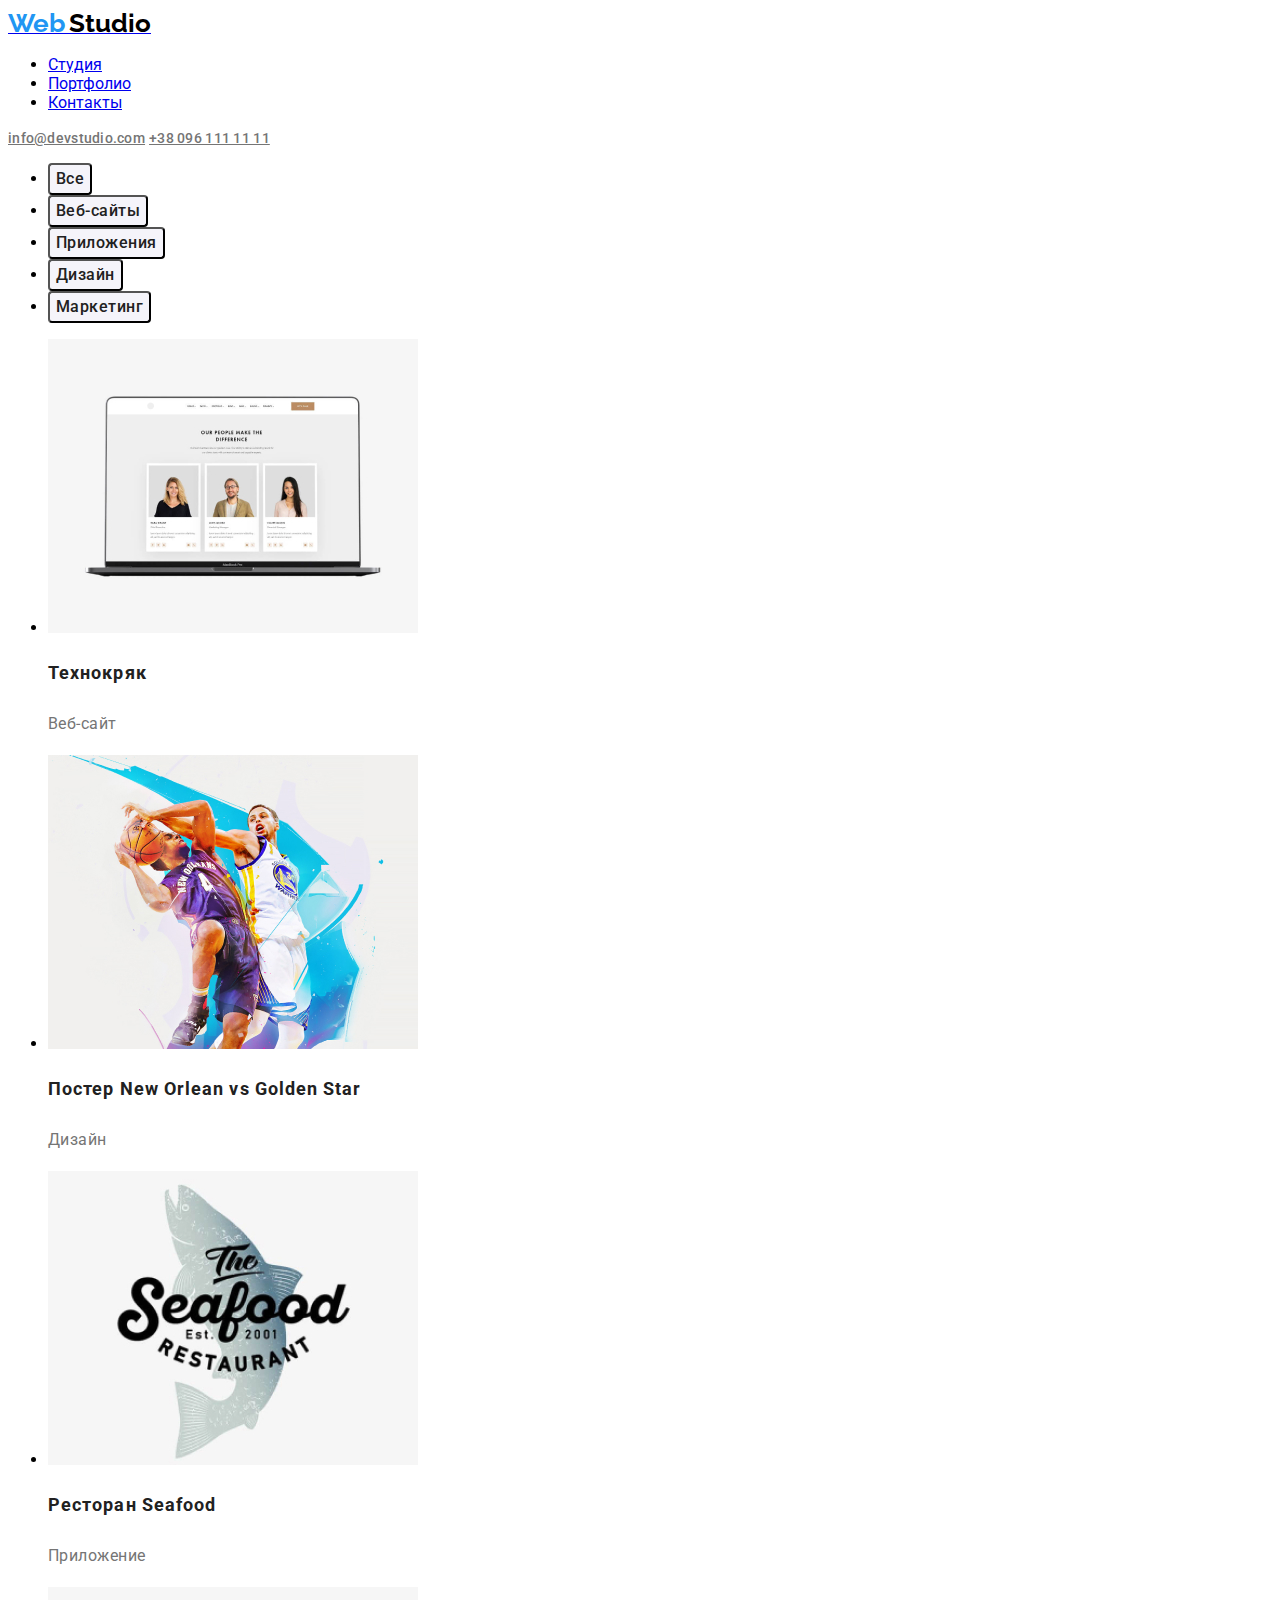
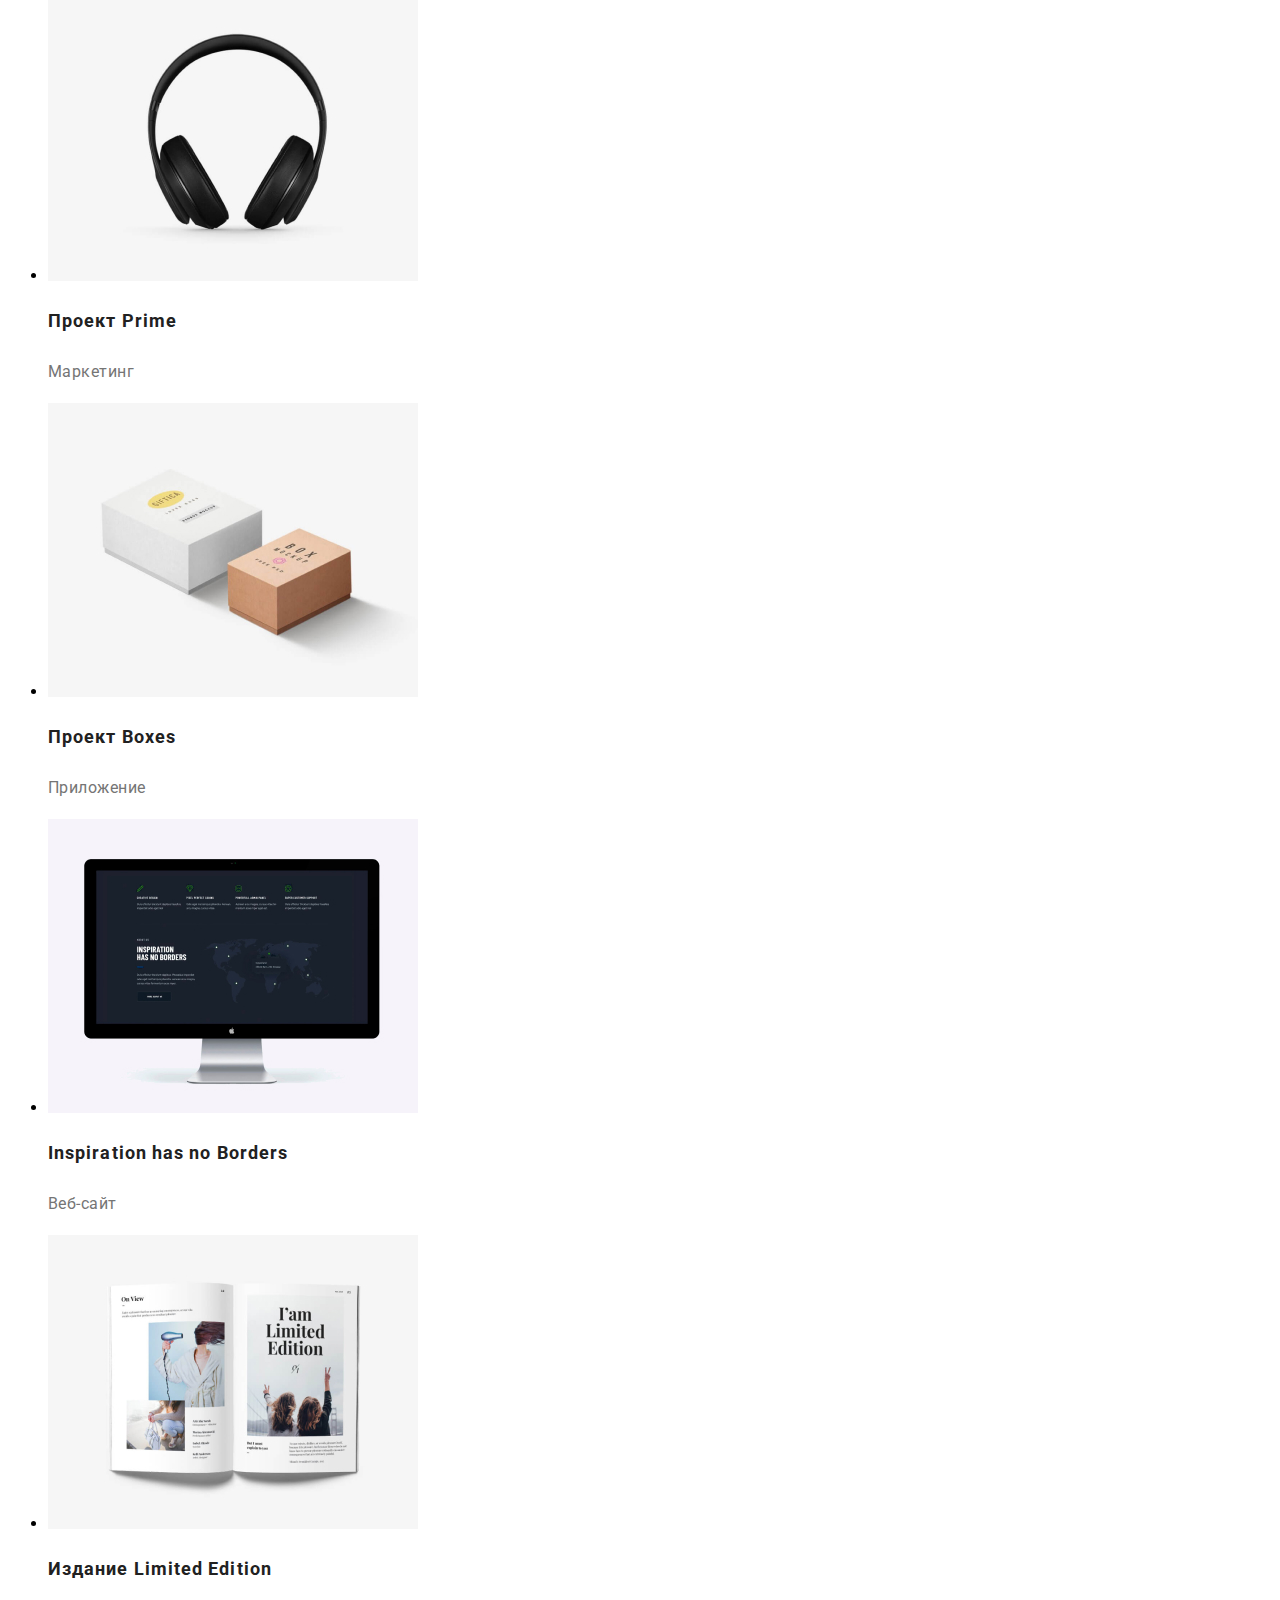
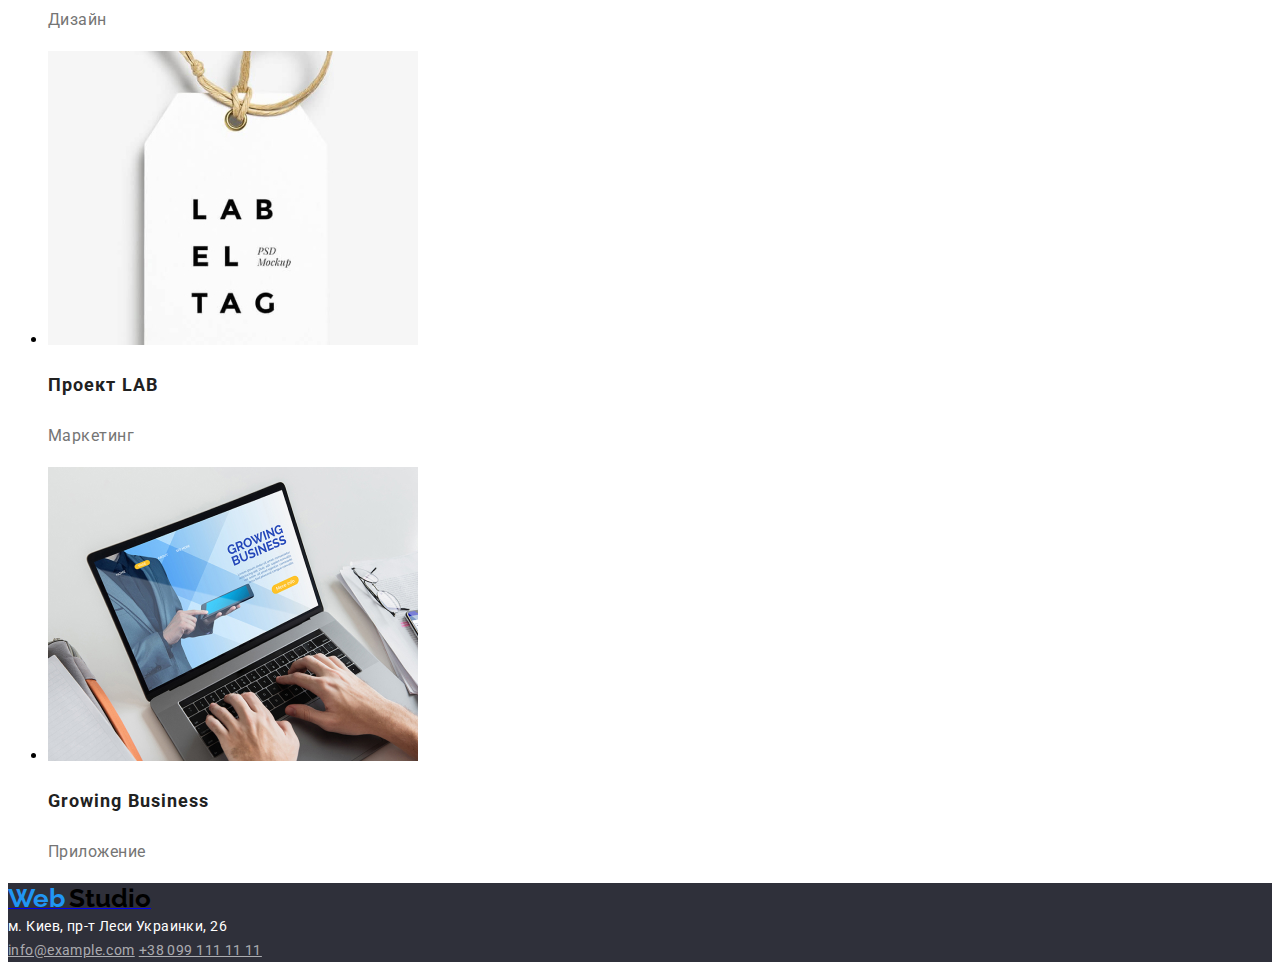
==== portfolio.html @ 2ace3bfc "new update" ====
<!DOCTYPE html>
<html lang="ru">
<head>
    <meta charset="UTF-8">
    <meta http-equiv="X-UA-Compatible" content="IE=edge">
    <meta name="viewport" content="width=device-width, initial-scale=1.0">
    <link rel="preconnect" href="https://fonts.googleapis.com">
    <link rel="preconnect" href="https://fonts.gstatic.com" crossorigin>
    <link href="https://fonts.googleapis.com/css2?family=Raleway:wght@700&display=swap" rel="stylesheet">
    <link rel="preconnect" href="https://fonts.googleapis.com">
    <link rel="preconnect" href="https://fonts.gstatic.com" crossorigin>
    <link href="https://fonts.googleapis.com/css2?family=Roboto:wght@400;500;700;900&display=swap" rel="stylesheet">
    <link rel="stylesheet" href="./styles/styles.css"> 
    <title>Portfolio</title>
</head>
<body>
    <!--Main information -->
    <header>
        <nav>
            <a href="#"><span class="web">Web</span> <span class="studio">Studio</span> </a>
            <ul> 
                <li><a class="link-1" href="#">Студия</a></li>
                <li><a class="link-2" href="./portfolio.html">Портфолио</a></li>
                <li><a class="link-3" href="#">Контакты</a></li>
            </ul>   
        </nav>
            <a class="email" href="mailto:info@devstudio.com">info@devstudio.com</a>
            <a class="tel" href="tel:+380961111111">+38 096 111 11 11</a>
    </header>
            <span class="underline"></span>
    <!-- Buttons -->
    <section>
        <ul>
            <li><button class="button-1" type="button">Все</button></li>
            <li><button class="button-2" type="button">Веб-сайты</button></li>
            <li><button class="button-3" type="button">Приложения</button></li>
            <li><button class="button-4" type="button">Дизайн</button></li>
            <li><button class="button-5" type="button">Маркетинг</button></li>
        </ul>        
    </section>

    <!-- Photos -->
    <section>
        <ul>
          <li class="photo"><img src="./images/phot1.jpg" alt="" width="370" height="294">
          <h3>Технокряк</h3>
          <p>Веб-сайт</p>

        </li>
          <li class="photo"><img src="./images/phot2.jpg" alt="" width="370" height="294">
            <h3>Постер New Orlean vs Golden Star</h3>
            <p>Дизайн</p>
        </li>

          <li class="photo"><img src="./images/phot3.jpg" alt="" width="370" height="294">
            <h3>Ресторан Seafood</h3>
            <p>Приложение</p>
        </li>

          <li class="photo"><img src="./images/phot4.jpg" alt="" width="370" height="294">
            <h3>Проект Prime</h3>
            <p>Маркетинг</p>
        </li>

          <li class="photo"><img src="./images/phot5.jpg" alt="" width="370" height="294">
            <h3>Проект Boxes</h3>
            <p>Приложение</p>
        </li>

          <li class="photo"><img src="./images/phot6.jpg" alt="" width="370" height="294">
            <h3>Inspiration has no Borders</h3>
            <p>Веб-сайт</p>
        </li>

          <li class="photo"><img src="./images/phot7.jpg" alt="" width="370" height="294">
            <h3>Издание Limited Edition</h3>
            <p>Дизайн</p>
        </li>

          <li class="photo"><img src="./images/phot8.jpg" alt="" width="370" height="294">
            <h3>Проект LAB</h3>
            <p>Маркетинг</p>
        </li>

          <li class="photo"><img src="./images/phot9.jpg" alt="" width="370" height="294">
            <h3>Growing Business</h3>
            <p>Приложение</p>
        </li>
      </ul>
    </section>
    
    <!-- Contact information -->
     <footer class="footer">
        <a href="#"><span class="web">Web</span> <span class="studio">Studio</span></a>
        <address class="adres">м. Киев, пр-т Леси Украинки, 26</address>
        <a class="footer-email" href="mailto:info@example.com">info@example.com</a>
        <a class="footer-tel" href="tel:+380991111111">+38 099 111 11 11</a>
    </footer>
</body>
</html>
---- styles/styles.css ----
body{
    font-family:  'Roboto', sans-serif;
}

.web{
    color: #2196F3;
    font-family: 'Raleway';
    font-weight: 700;
    font-size: 26px;
    line-height: 31px;
}

.studio{
    color: black;
    font-family: 'Raleway';
    font-weight: 700;
    font-size: 26px;
    line-height: 31px;
}

.lihk-1, .lihk-2, .lihk-3{
    font-family: 'Roboto';
    font-style: normal;
    font-weight: 500;
    font-size: 14px;
    line-height: 16px;
    letter-spacing: 0.02em;
    color: #212121;
}

.link-1:hover{
    color: #2196F3;
}

.link-2:hover{
    color: #2196F3;
}

.link-3:hover{
    color: #2196F3;
}

.email, .tel{
    font-family: 'Roboto';
    font-style: normal;
    font-weight: 500;
    font-size: 14px;
    line-height: 16px;
    letter-spacing: 0.02em;
    color: #757575;
}

.button-1, .button-2, .button-3, .button-4, .button-5{
    background: #F5F4FA;
    border-radius: 4px;
    font-family: 'Roboto';
    font-style: normal;
    font-weight: 500;
    font-size: 16px;
    line-height: 26px;
    text-align: center;
    letter-spacing: 0.03em;
    color: #212121;
} 

.button-1:hover, .button-1:focus{
    background: #2196F3;
    box-shadow: 0px 3px 1px rgba(0, 0, 0, 0.1), 0px 1px 2px rgba(0, 0, 0, 0.08), 0px 2px 2px rgba(0, 0, 0, 0.12);
    border-radius: 4px;

    font-family: 'Roboto';
    font-style: normal;
    font-weight: 500;
    font-size: 16px;
    line-height: 26px;
    text-align: center;
    letter-spacing: 0.03em;
    color: #FFFFFF;

    cursor: pointer;
} 

.button-2:hover, .button-2:focus{
    background: #2196F3;
    box-shadow: 0px 3px 1px rgba(0, 0, 0, 0.1), 0px 1px 2px rgba(0, 0, 0, 0.08), 0px 2px 2px rgba(0, 0, 0, 0.12);
    border-radius: 4px;

    font-family: 'Roboto';
    font-style: normal;
    font-weight: 500;
    font-size: 16px;
    line-height: 26px;
    text-align: center;
    letter-spacing: 0.03em;
    color: #FFFFFF;

    cursor: pointer;
}

.button-3:hover, .button-3:focus{
    background: #2196F3;
    box-shadow: 0px 3px 1px rgba(0, 0, 0, 0.1), 0px 1px 2px rgba(0, 0, 0, 0.08), 0px 2px 2px rgba(0, 0, 0, 0.12);
    border-radius: 4px;

    font-family: 'Roboto';
    font-style: normal;
    font-weight: 500;
    font-size: 16px;
    line-height: 26px;
    text-align: center;
    letter-spacing: 0.03em;
    color: #FFFFFF;

    cursor: pointer;
}

.button-4:hover, .button-4:focus{
    background: #2196F3;
    box-shadow: 0px 3px 1px rgba(0, 0, 0, 0.1), 0px 1px 2px rgba(0, 0, 0, 0.08), 0px 2px 2px rgba(0, 0, 0, 0.12);
    border-radius: 4px;

    font-family: 'Roboto';
    font-style: normal;
    font-weight: 500;
    font-size: 16px;
    line-height: 26px;
    text-align: center;
    letter-spacing: 0.03em;
    color: #FFFFFF;

    cursor: pointer;
}

.button-5:hover, .button-5:focus{
    background: #2196F3;
    box-shadow: 0px 3px 1px rgba(0, 0, 0, 0.1), 0px 1px 2px rgba(0, 0, 0, 0.08), 0px 2px 2px rgba(0, 0, 0, 0.12);
    border-radius: 4px;

    font-family: 'Roboto';
    font-style: normal;
    font-weight: 500;
    font-size: 16px;
    line-height: 26px;
    text-align: center;
    letter-spacing: 0.03em;
    color: #FFFFFF;

    cursor: pointer;
}

/* Photo discription */

h3{
    font-family: 'Roboto';
    font-style: normal;
    font-weight: 700;
    font-size: 18px;
    line-height: 36px;  
    letter-spacing: 0.06em;
    color: #212121;
}

p{
    font-family: 'Roboto';
    font-style: normal;
    font-weight: 400;
    font-size: 16px;
    line-height: 30px;
    letter-spacing: 0.03em;
    color: #757575;
}

/* Footer */
.footer{
    background: #2F303A;

}

.adres{
    font-family: 'Roboto';
    font-style: normal;
    font-weight: 400;
    font-size: 14px;
    line-height: 24px;
    letter-spacing: 0.03em;
    color: #FFFFFF;
}

.footer-email, .footer-tel{
    font-family: 'Roboto';
    font-style: normal;
    font-weight: 400;
    font-size: 14px;
    line-height: 24px;
    letter-spacing: 0.03em;
    color: rgba(255, 255, 255, 0.6);
   
}

.footer-tel{
    font-family: 'Roboto';
    font-style: normal;
    font-weight: 400;
    font-size: 14px;
    line-height: 24px;
    letter-spacing: 0.03em;
    color: rgba(255, 255, 255, 0.6);
    

}

/* .adres, .footer-cont-email, .footer-cont-tel{
    position: absolute;
    width: 231px;
    height: 21px;
    left: 215px;
} */
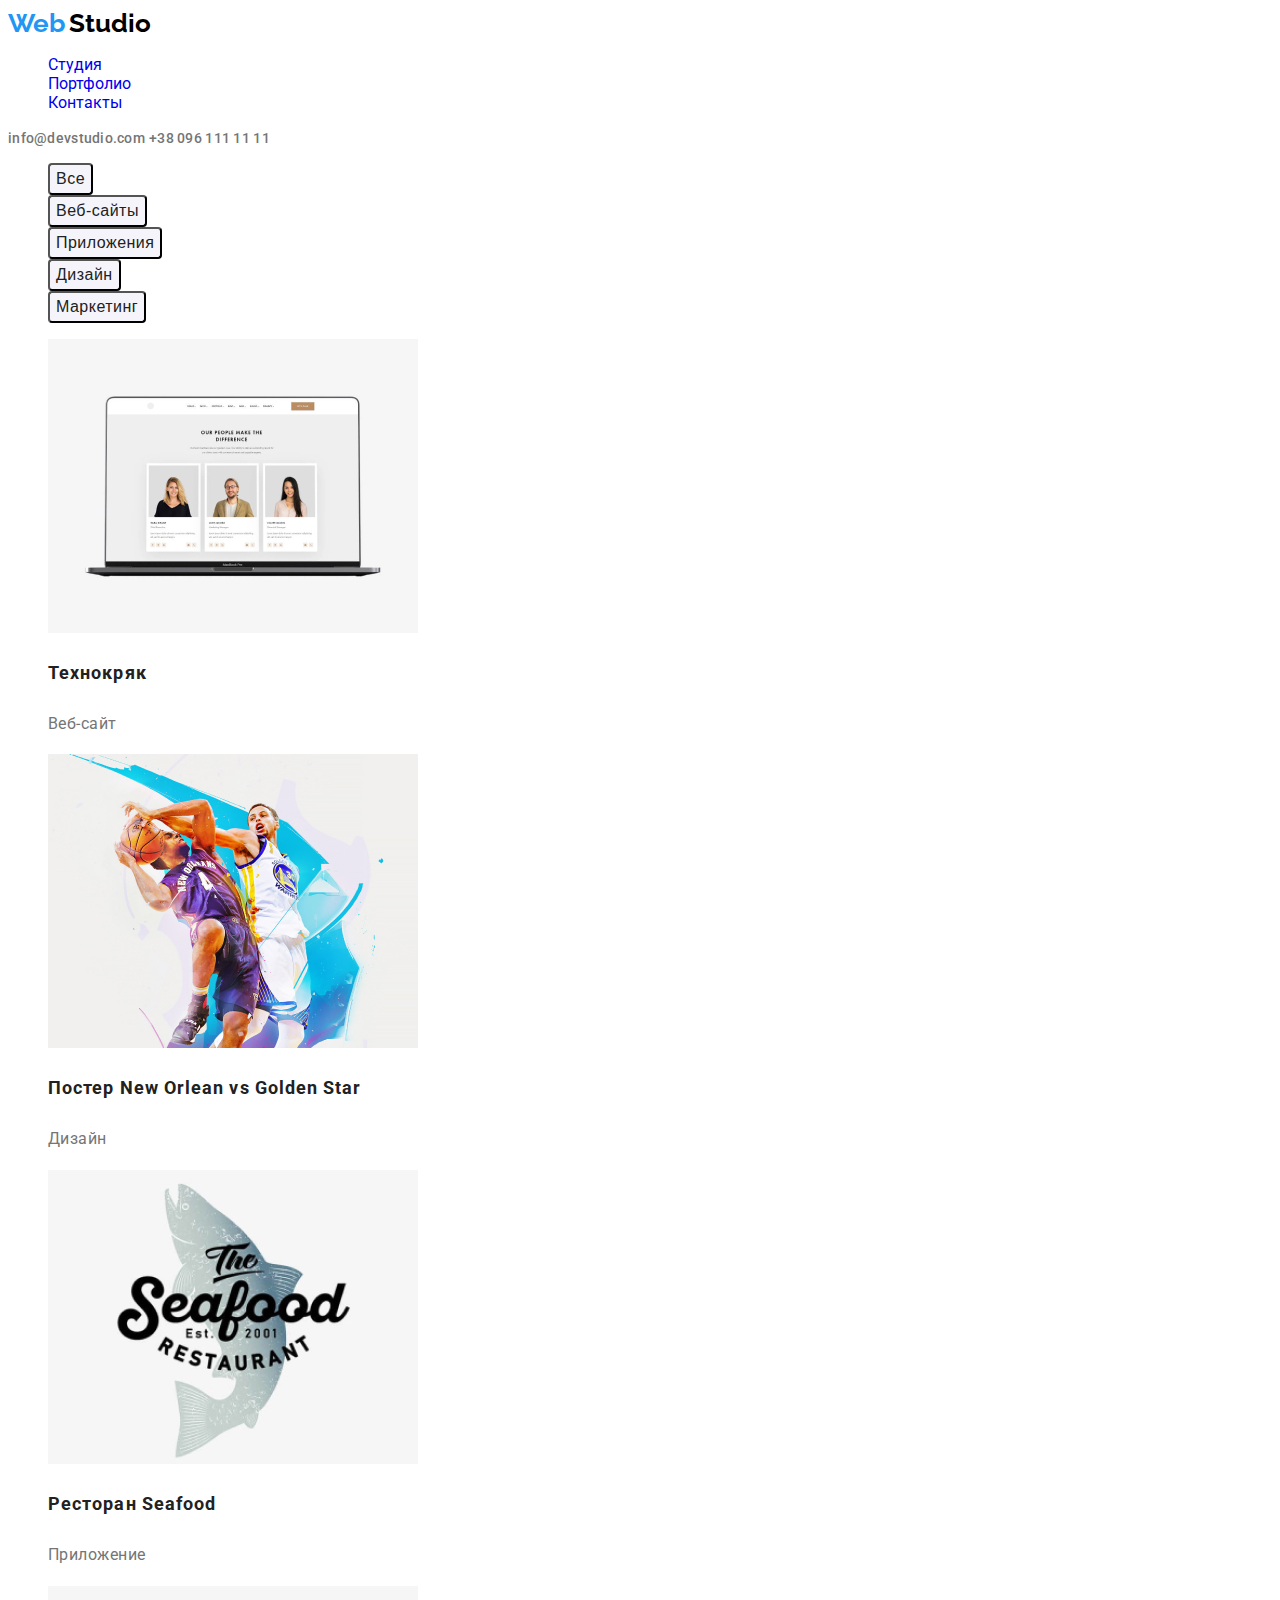
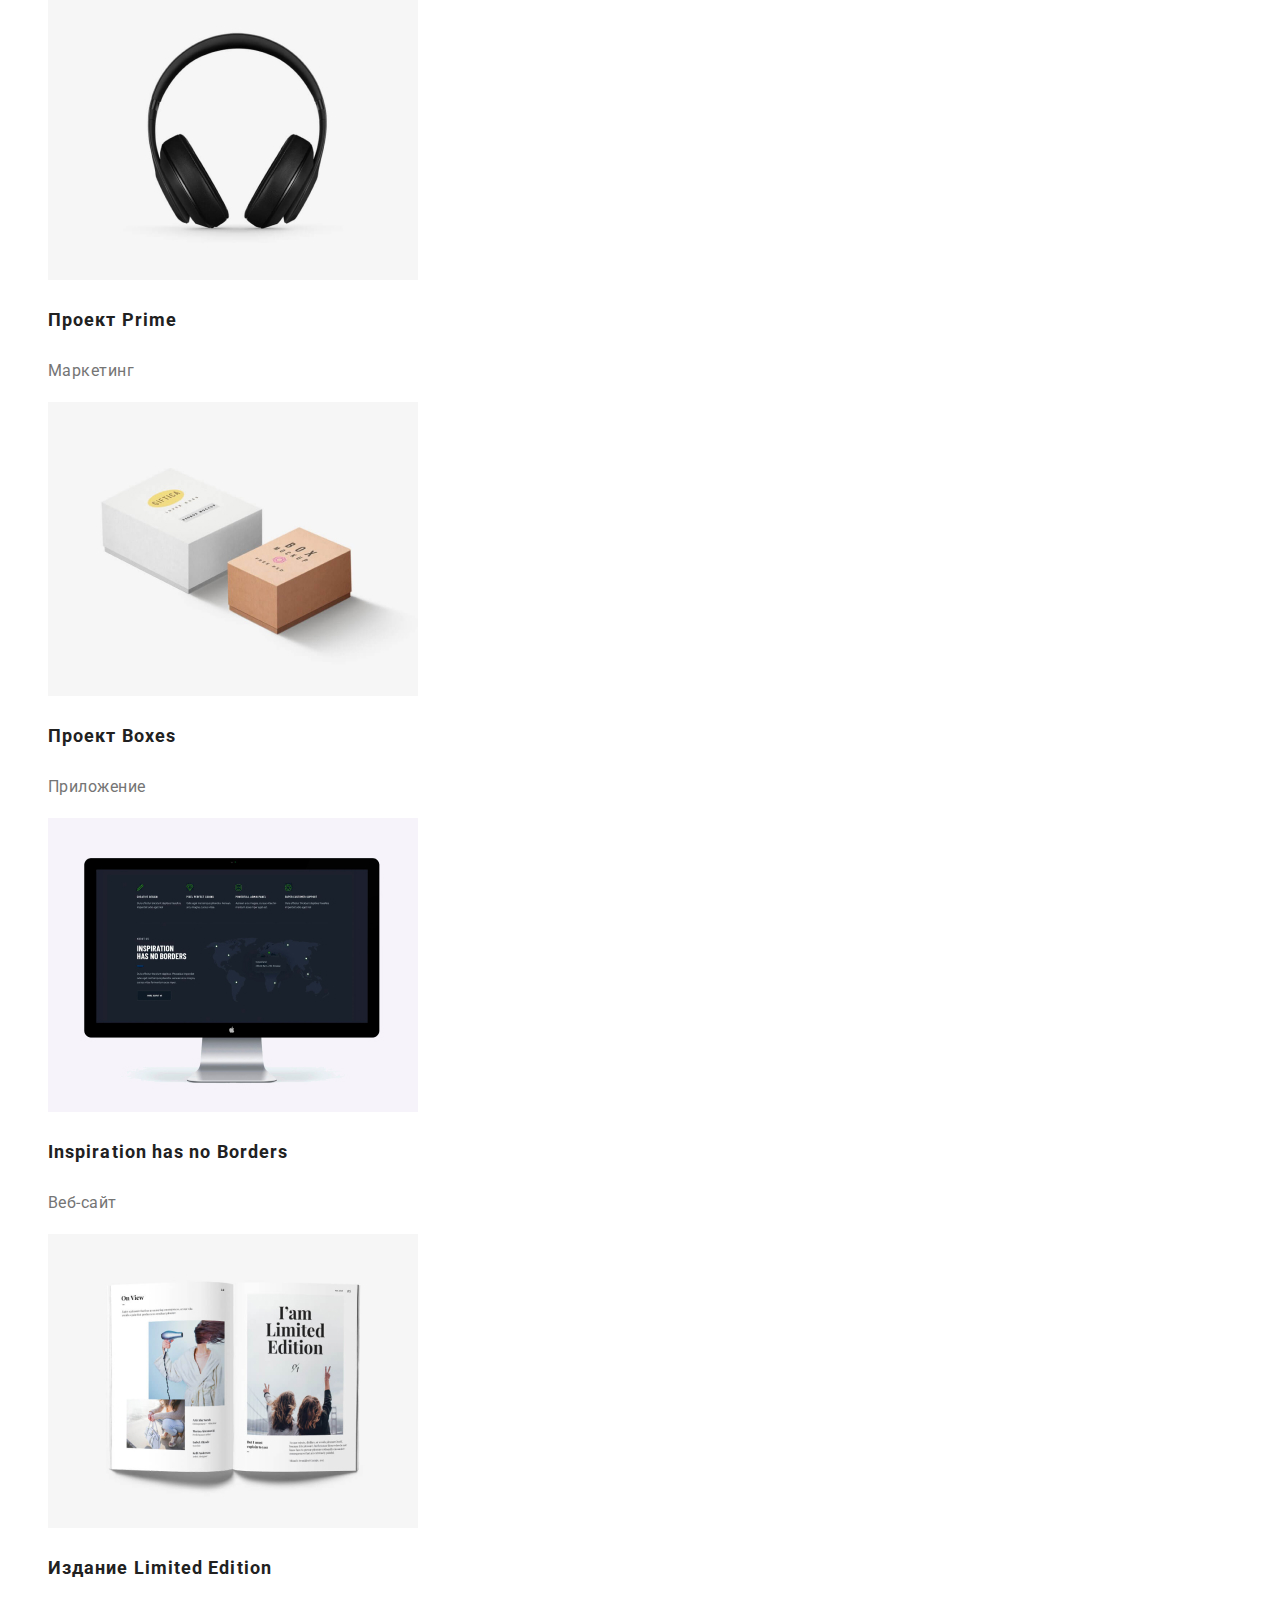
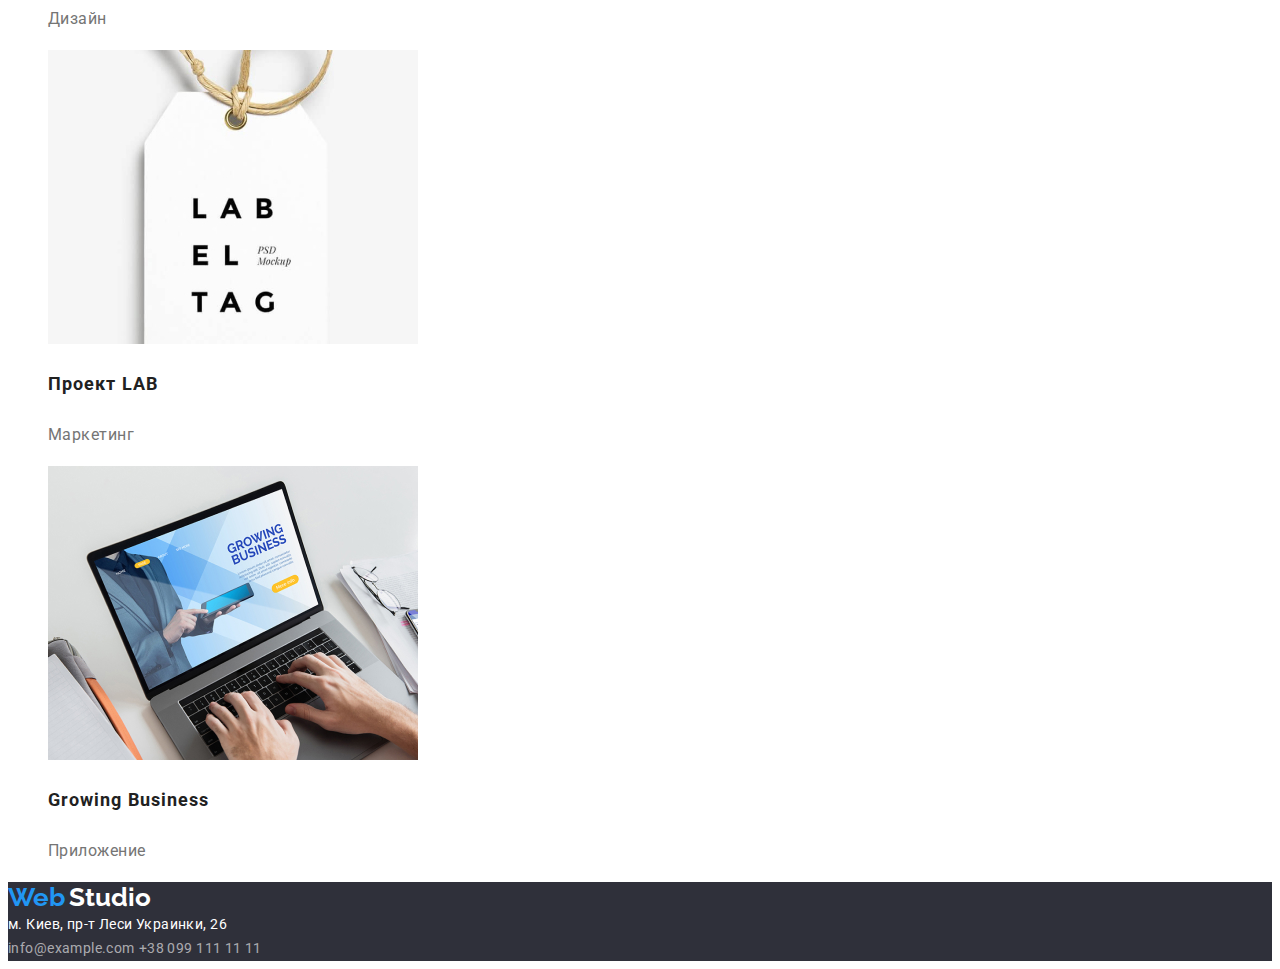
==== commit a1a01f2e: "update all" ====
--- a/portfolio.html
+++ b/portfolio.html
@@ -27,71 +27,74 @@
             <a class="email" href="mailto:info@devstudio.com">info@devstudio.com</a>
             <a class="tel" href="tel:+380961111111">+38 096 111 11 11</a>
     </header>
-            <span class="underline"></span>
-    <!-- Buttons -->
+            
+    <main>
+       <!-- Buttons -->
     <section>
-        <ul>
-            <li><button class="button-1" type="button">Все</button></li>
-            <li><button class="button-2" type="button">Веб-сайты</button></li>
-            <li><button class="button-3" type="button">Приложения</button></li>
-            <li><button class="button-4" type="button">Дизайн</button></li>
-            <li><button class="button-5" type="button">Маркетинг</button></li>
-        </ul>        
-    </section>
+      <ul>
+          <li><button class="button-1" type="button">Все</button></li>
+          <li><button class="button-2" type="button">Веб-сайты</button></li>
+          <li><button class="button-3" type="button">Приложения</button></li>
+          <li><button class="button-4" type="button">Дизайн</button></li>
+          <li><button class="button-5" type="button">Маркетинг</button></li>
+      </ul>        
+ 
 
-    <!-- Photos -->
-    <section>
-        <ul>
-          <li class="photo"><img src="./images/phot1.jpg" alt="" width="370" height="294">
-          <h3>Технокряк</h3>
+  <!-- Photos -->
+ 
+      <ul>
+        <li class="photo"><img src="./images/phot1.jpg" alt="" width="370" height="294">
+        <h3>Технокряк</h3>
+        <p>Веб-сайт</p>
+
+      </li>
+        <li class="photo"><img src="./images/phot2.jpg" alt="" width="370" height="294">
+          <h3>Постер New Orlean vs Golden Star</h3>
+          <p>Дизайн</p>
+      </li>
+
+        <li class="photo"><img src="./images/phot3.jpg" alt="" width="370" height="294">
+          <h3>Ресторан Seafood</h3>
+          <p>Приложение</p>
+      </li>
+
+        <li class="photo"><img src="./images/phot4.jpg" alt="" width="370" height="294">
+          <h3>Проект Prime</h3>
+          <p>Маркетинг</p>
+      </li>
+
+        <li class="photo"><img src="./images/phot5.jpg" alt="" width="370" height="294">
+          <h3>Проект Boxes</h3>
+          <p>Приложение</p>
+      </li>
+
+        <li class="photo"><img src="./images/phot6.jpg" alt="" width="370" height="294">
+          <h3>Inspiration has no Borders</h3>
           <p>Веб-сайт</p>
+      </li>
 
-        </li>
-          <li class="photo"><img src="./images/phot2.jpg" alt="" width="370" height="294">
-            <h3>Постер New Orlean vs Golden Star</h3>
-            <p>Дизайн</p>
-        </li>
+        <li class="photo"><img src="./images/phot7.jpg" alt="" width="370" height="294">
+          <h3>Издание Limited Edition</h3>
+          <p>Дизайн</p>
+      </li>
 
-          <li class="photo"><img src="./images/phot3.jpg" alt="" width="370" height="294">
-            <h3>Ресторан Seafood</h3>
-            <p>Приложение</p>
-        </li>
+        <li class="photo"><img src="./images/phot8.jpg" alt="" width="370" height="294">
+          <h3>Проект LAB</h3>
+          <p>Маркетинг</p>
+      </li>
 
-          <li class="photo"><img src="./images/phot4.jpg" alt="" width="370" height="294">
-            <h3>Проект Prime</h3>
-            <p>Маркетинг</p>
-        </li>
+        <li class="photo"><img src="./images/phot9.jpg" alt="" width="370" height="294">
+          <h3>Growing Business</h3>
+          <p>Приложение</p>
+      </li>
+    </ul>
+  </section>
 
-          <li class="photo"><img src="./images/phot5.jpg" alt="" width="370" height="294">
-            <h3>Проект Boxes</h3>
-            <p>Приложение</p>
-        </li>
-
-          <li class="photo"><img src="./images/phot6.jpg" alt="" width="370" height="294">
-            <h3>Inspiration has no Borders</h3>
-            <p>Веб-сайт</p>
-        </li>
-
-          <li class="photo"><img src="./images/phot7.jpg" alt="" width="370" height="294">
-            <h3>Издание Limited Edition</h3>
-            <p>Дизайн</p>
-        </li>
-
-          <li class="photo"><img src="./images/phot8.jpg" alt="" width="370" height="294">
-            <h3>Проект LAB</h3>
-            <p>Маркетинг</p>
-        </li>
-
-          <li class="photo"><img src="./images/phot9.jpg" alt="" width="370" height="294">
-            <h3>Growing Business</h3>
-            <p>Приложение</p>
-        </li>
-      </ul>
-    </section>
-    
+    </main>
+  
     <!-- Contact information -->
      <footer class="footer">
-        <a href="#"><span class="web">Web</span> <span class="studio">Studio</span></a>
+        <a href="#"><span class="web">Web</span> <span class="studio-footer">Studio</span></a>
         <address class="adres">м. Киев, пр-т Леси Украинки, 26</address>
         <a class="footer-email" href="mailto:info@example.com">info@example.com</a>
         <a class="footer-tel" href="tel:+380991111111">+38 099 111 11 11</a>
--- a/styles/styles.css
+++ b/styles/styles.css
@@ -1,5 +1,6 @@
 body{
     font-family:  'Roboto', sans-serif;
+    font-family: 'Roboto';
 }
 
 .web{
@@ -40,12 +41,18 @@
     color: #2196F3;
 }
 
+a{
+    text-decoration: none;
+}
+
+ul{
+    list-style-type: none;
+}
+
 .email, .tel{
-    font-family: 'Roboto';
-    font-style: normal;
-    font-weight: 500;
-    font-size: 14px;
-    line-height: 16px;
+    font-weight: 500;
+    font-size: 14px;
+    line-height: 1.14;
     letter-spacing: 0.02em;
     color: #757575;
 }
@@ -53,11 +60,11 @@
 .button-1, .button-2, .button-3, .button-4, .button-5{
     background: #F5F4FA;
     border-radius: 4px;
-    font-family: 'Roboto';
-    font-style: normal;
-    font-weight: 500;
-    font-size: 16px;
-    line-height: 26px;
+
+    font-style: normal;
+    font-weight: 500;
+    font-size: 16px;
+    line-height: 1.62;
     text-align: center;
     letter-spacing: 0.03em;
     color: #212121;
@@ -68,11 +75,10 @@
     box-shadow: 0px 3px 1px rgba(0, 0, 0, 0.1), 0px 1px 2px rgba(0, 0, 0, 0.08), 0px 2px 2px rgba(0, 0, 0, 0.12);
     border-radius: 4px;
 
-    font-family: 'Roboto';
-    font-style: normal;
-    font-weight: 500;
-    font-size: 16px;
-    line-height: 26px;
+    font-style: normal;
+    font-weight: 500;
+    font-size: 16px;
+    line-height: 1.62;
     text-align: center;
     letter-spacing: 0.03em;
     color: #FFFFFF;
@@ -85,11 +91,10 @@
     box-shadow: 0px 3px 1px rgba(0, 0, 0, 0.1), 0px 1px 2px rgba(0, 0, 0, 0.08), 0px 2px 2px rgba(0, 0, 0, 0.12);
     border-radius: 4px;
 
-    font-family: 'Roboto';
-    font-style: normal;
-    font-weight: 500;
-    font-size: 16px;
-    line-height: 26px;
+    font-style: normal;
+    font-weight: 500;
+    font-size: 16px;
+    line-height: 1.62;
     text-align: center;
     letter-spacing: 0.03em;
     color: #FFFFFF;
@@ -102,11 +107,10 @@
     box-shadow: 0px 3px 1px rgba(0, 0, 0, 0.1), 0px 1px 2px rgba(0, 0, 0, 0.08), 0px 2px 2px rgba(0, 0, 0, 0.12);
     border-radius: 4px;
 
-    font-family: 'Roboto';
-    font-style: normal;
-    font-weight: 500;
-    font-size: 16px;
-    line-height: 26px;
+    font-style: normal;
+    font-weight: 500;
+    font-size: 16px;
+    line-height: 1.62;
     text-align: center;
     letter-spacing: 0.03em;
     color: #FFFFFF;
@@ -119,11 +123,10 @@
     box-shadow: 0px 3px 1px rgba(0, 0, 0, 0.1), 0px 1px 2px rgba(0, 0, 0, 0.08), 0px 2px 2px rgba(0, 0, 0, 0.12);
     border-radius: 4px;
 
-    font-family: 'Roboto';
-    font-style: normal;
-    font-weight: 500;
-    font-size: 16px;
-    line-height: 26px;
+    font-style: normal;
+    font-weight: 500;
+    font-size: 16px;
+    line-height: 1.62;
     text-align: center;
     letter-spacing: 0.03em;
     color: #FFFFFF;
@@ -136,11 +139,10 @@
     box-shadow: 0px 3px 1px rgba(0, 0, 0, 0.1), 0px 1px 2px rgba(0, 0, 0, 0.08), 0px 2px 2px rgba(0, 0, 0, 0.12);
     border-radius: 4px;
 
-    font-family: 'Roboto';
-    font-style: normal;
-    font-weight: 500;
-    font-size: 16px;
-    line-height: 26px;
+    font-style: normal;
+    font-weight: 500;
+    font-size: 16px;
+    line-height: 1.62;
     text-align: center;
     letter-spacing: 0.03em;
     color: #FFFFFF;
@@ -155,7 +157,7 @@
     font-style: normal;
     font-weight: 700;
     font-size: 18px;
-    line-height: 36px;  
+    line-height: 2;  
     letter-spacing: 0.06em;
     color: #212121;
 }
@@ -165,7 +167,7 @@
     font-style: normal;
     font-weight: 400;
     font-size: 16px;
-    line-height: 30px;
+    line-height: 1.87;
     letter-spacing: 0.03em;
     color: #757575;
 }
@@ -173,40 +175,32 @@
 /* Footer */
 .footer{
     background: #2F303A;
-
 }
 
 .adres{
-    font-family: 'Roboto';
     font-style: normal;
     font-weight: 400;
     font-size: 14px;
-    line-height: 24px;
+    line-height: 1.71;
     letter-spacing: 0.03em;
     color: #FFFFFF;
 }
 
 .footer-email, .footer-tel{
-    font-family: 'Roboto';
-    font-style: normal;
     font-weight: 400;
     font-size: 14px;
-    line-height: 24px;
+    line-height: 1.71;
     letter-spacing: 0.03em;
     color: rgba(255, 255, 255, 0.6);
-   
-}
-
-.footer-tel{
-    font-family: 'Roboto';
-    font-style: normal;
-    font-weight: 400;
-    font-size: 14px;
-    line-height: 24px;
-    letter-spacing: 0.03em;
-    color: rgba(255, 255, 255, 0.6);
-    
-
+}
+
+
+.studio-footer{
+    color: #FFFFFF;
+    font-family: 'Raleway';
+    font-weight: 700;
+    font-size: 26px;
+    line-height: 31px;
 }
 
 /* .adres, .footer-cont-email, .footer-cont-tel{
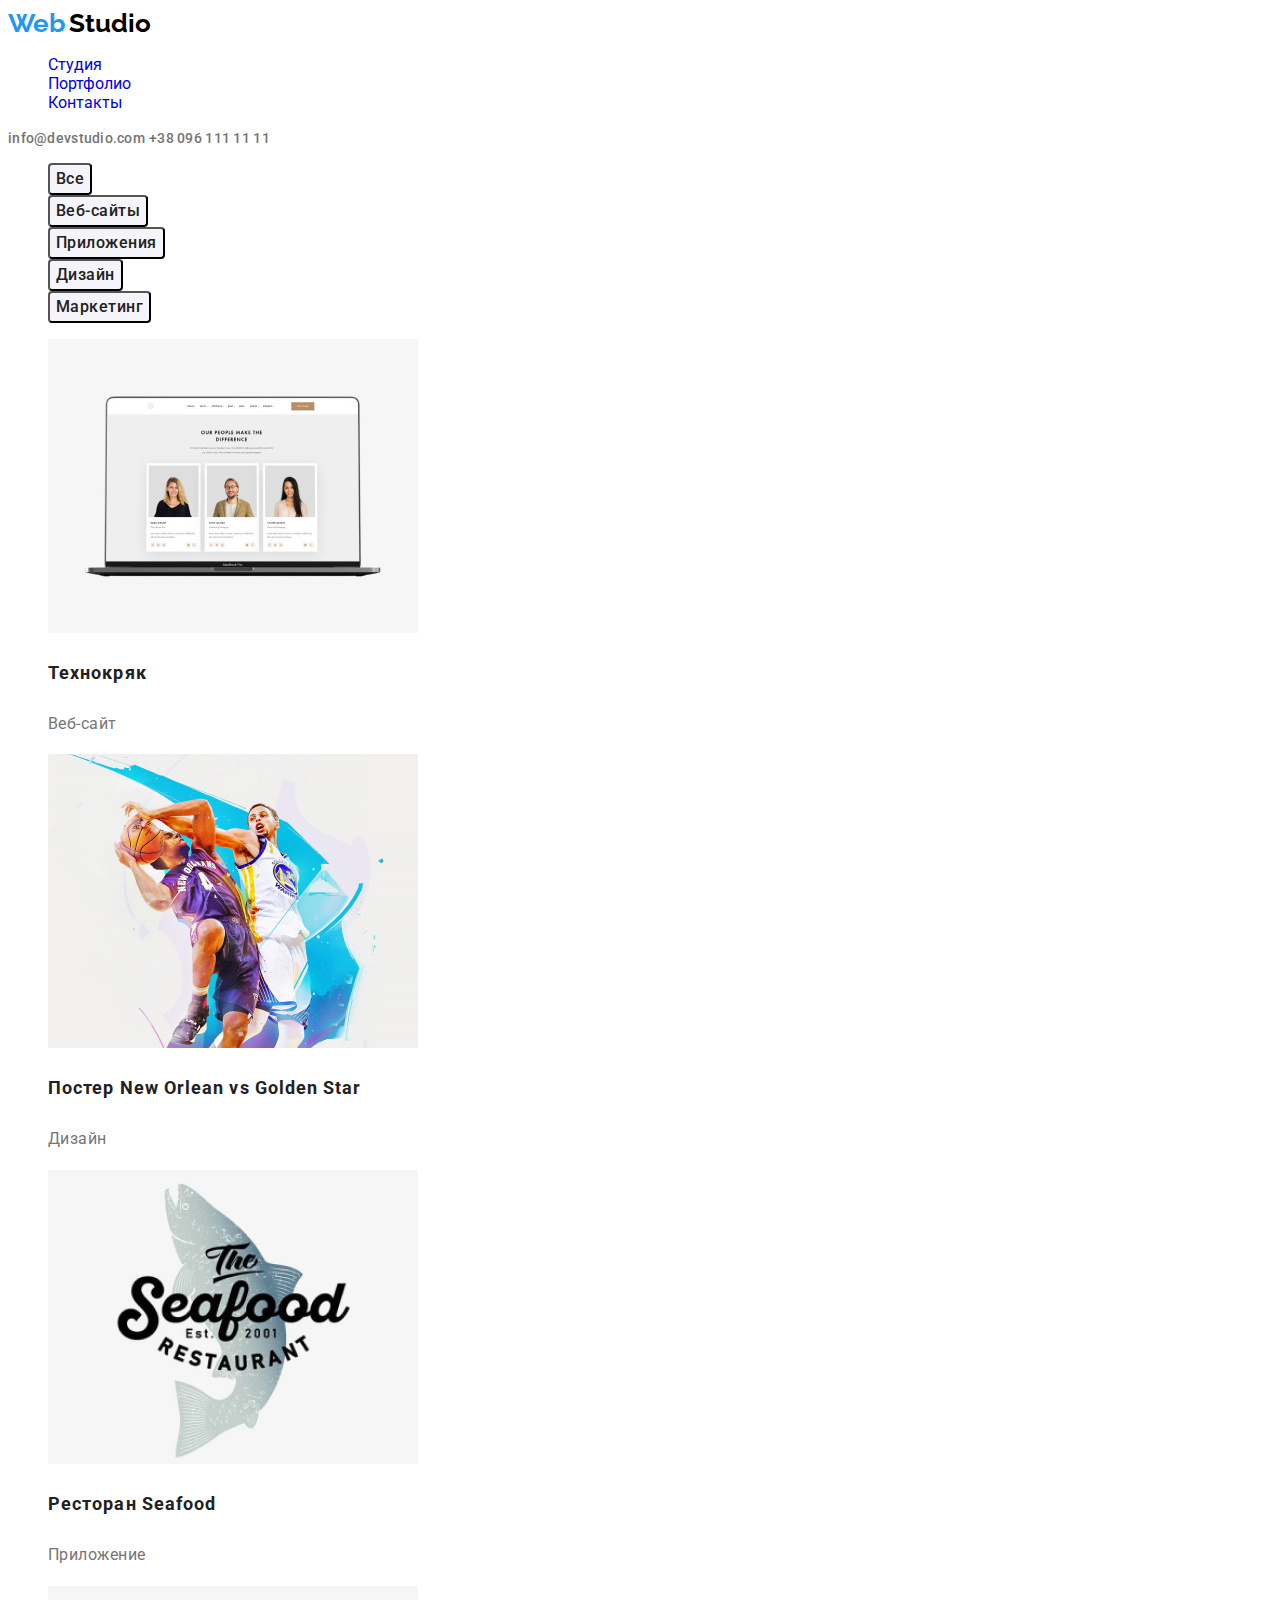
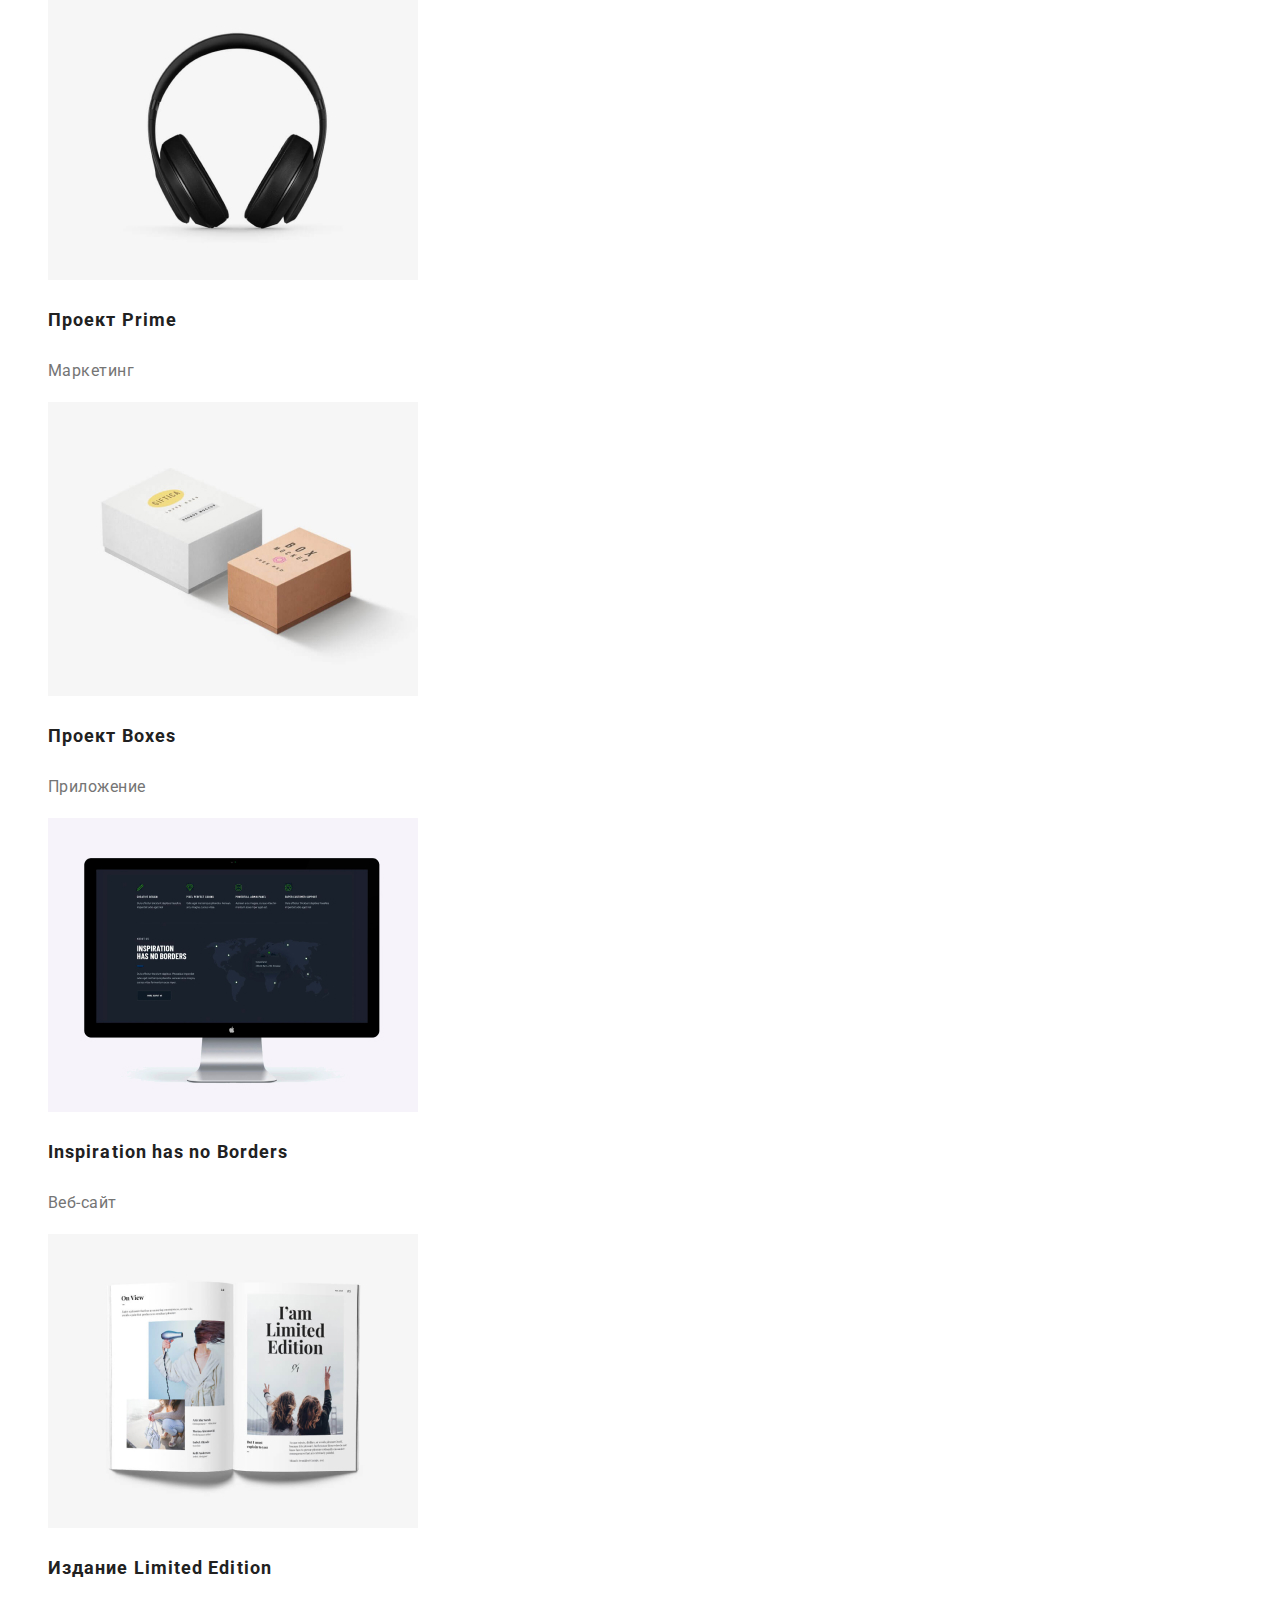
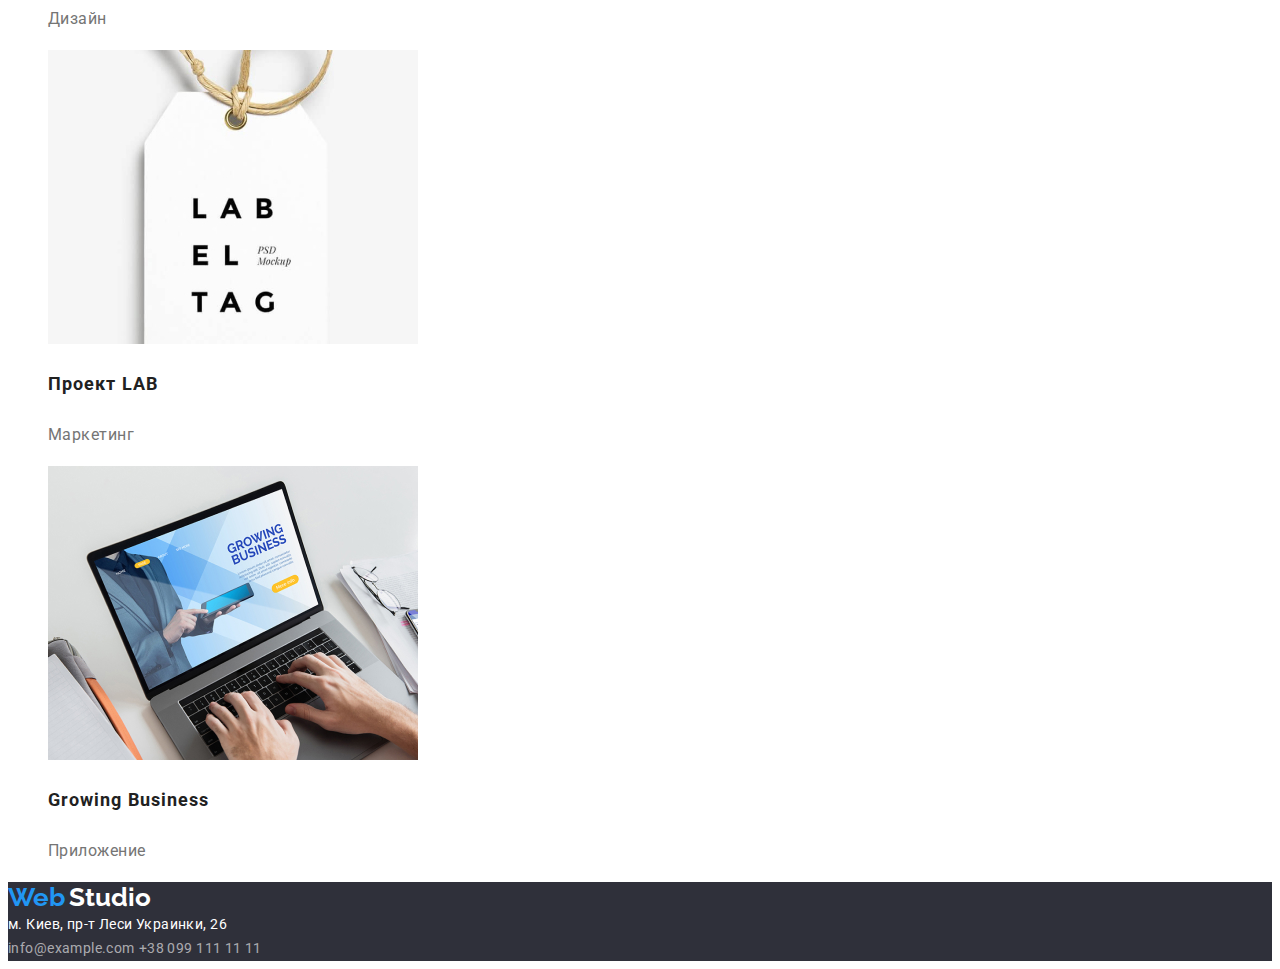
==== commit 96da98e3: "update porfolio" ====
--- a/portfolio.html
+++ b/portfolio.html
@@ -19,10 +19,10 @@
         <nav>
             <a href="#"><span class="web">Web</span> <span class="studio">Studio</span> </a>
             <ul> 
-                <li><a class="link-1" href="#">Студия</a></li>
-                <li><a class="link-2" href="./portfolio.html">Портфолио</a></li>
-                <li><a class="link-3" href="#">Контакты</a></li>
-            </ul>   
+                <li><a class="link" href="#">Студия</a></li>
+                <li><a class="link" href="./portfolio.html">Портфолио</a></li>
+                <li><a class="link" href="#">Контакты</a></li>
+            </ul>
         </nav>
             <a class="email" href="mailto:info@devstudio.com">info@devstudio.com</a>
             <a class="tel" href="tel:+380961111111">+38 096 111 11 11</a>
@@ -32,58 +32,58 @@
        <!-- Buttons -->
     <section>
       <ul>
-          <li><button class="button-1" type="button">Все</button></li>
-          <li><button class="button-2" type="button">Веб-сайты</button></li>
-          <li><button class="button-3" type="button">Приложения</button></li>
-          <li><button class="button-4" type="button">Дизайн</button></li>
-          <li><button class="button-5" type="button">Маркетинг</button></li>
+          <li><button class="button" type="button">Все</button></li>
+          <li><button class="button" type="button">Веб-сайты</button></li>
+          <li><button class="button" type="button">Приложения</button></li>
+          <li><button class="button" type="button">Дизайн</button></li>
+          <li><button class="button" type="button">Маркетинг</button></li>
       </ul>        
  
 
   <!-- Photos -->
  
       <ul>
-        <li class="photo"><img src="./images/phot1.jpg" alt="" width="370" height="294">
+        <li class="photo"><img src="./images/phot1.jpg" alt="Веб-сайт" width="370" height="294">
         <h3>Технокряк</h3>
         <p>Веб-сайт</p>
 
       </li>
-        <li class="photo"><img src="./images/phot2.jpg" alt="" width="370" height="294">
+        <li class="photo"><img src="./images/phot2.jpg" alt="Дизайн" width="370" height="294">
           <h3>Постер New Orlean vs Golden Star</h3>
           <p>Дизайн</p>
       </li>
 
-        <li class="photo"><img src="./images/phot3.jpg" alt="" width="370" height="294">
+        <li class="photo"><img src="./images/phot3.jpg" alt="Приложение" width="370" height="294">
           <h3>Ресторан Seafood</h3>
           <p>Приложение</p>
       </li>
 
-        <li class="photo"><img src="./images/phot4.jpg" alt="" width="370" height="294">
+        <li class="photo"><img src="./images/phot4.jpg" alt="Маркетинг" width="370" height="294">
           <h3>Проект Prime</h3>
           <p>Маркетинг</p>
       </li>
 
-        <li class="photo"><img src="./images/phot5.jpg" alt="" width="370" height="294">
+        <li class="photo"><img src="./images/phot5.jpg" alt="Приложение" width="370" height="294">
           <h3>Проект Boxes</h3>
           <p>Приложение</p>
       </li>
 
-        <li class="photo"><img src="./images/phot6.jpg" alt="" width="370" height="294">
+        <li class="photo"><img src="./images/phot6.jpg" alt="Веб-сайт" width="370" height="294">
           <h3>Inspiration has no Borders</h3>
           <p>Веб-сайт</p>
       </li>
 
-        <li class="photo"><img src="./images/phot7.jpg" alt="" width="370" height="294">
+        <li class="photo"><img src="./images/phot7.jpg" alt="Дизайн" width="370" height="294">
           <h3>Издание Limited Edition</h3>
           <p>Дизайн</p>
       </li>
 
-        <li class="photo"><img src="./images/phot8.jpg" alt="" width="370" height="294">
+        <li class="photo"><img src="./images/phot8.jpg" alt="Маркетинг" width="370" height="294">
           <h3>Проект LAB</h3>
           <p>Маркетинг</p>
       </li>
 
-        <li class="photo"><img src="./images/phot9.jpg" alt="" width="370" height="294">
+        <li class="photo"><img src="./images/phot9.jpg" alt="Приложение" width="370" height="294">
           <h3>Growing Business</h3>
           <p>Приложение</p>
       </li>
--- a/styles/styles.css
+++ b/styles/styles.css
@@ -19,7 +19,7 @@
     line-height: 31px;
 }
 
-.lihk-1, .lihk-2, .lihk-3{
+.lihk{
     font-family: 'Roboto';
     font-style: normal;
     font-weight: 500;
@@ -29,17 +29,10 @@
     color: #212121;
 }
 
-.link-1:hover{
+.link:hover{
     color: #2196F3;
 }
 
-.link-2:hover{
-    color: #2196F3;
-}
-
-.link-3:hover{
-    color: #2196F3;
-}
 
 a{
     text-decoration: none;
@@ -57,10 +50,11 @@
     color: #757575;
 }
 
-.button-1, .button-2, .button-3, .button-4, .button-5{
+.button{
     background: #F5F4FA;
     border-radius: 4px;
 
+    font-family: 'Roboto';
     font-style: normal;
     font-weight: 500;
     font-size: 16px;
@@ -70,7 +64,7 @@
     color: #212121;
 } 
 
-.button-1:hover, .button-1:focus{
+.button:hover, .button:focus{
     background: #2196F3;
     box-shadow: 0px 3px 1px rgba(0, 0, 0, 0.1), 0px 1px 2px rgba(0, 0, 0, 0.08), 0px 2px 2px rgba(0, 0, 0, 0.12);
     border-radius: 4px;
@@ -86,7 +80,7 @@
     cursor: pointer;
 } 
 
-.button-2:hover, .button-2:focus{
+/* .button-2:hover, .button-2:focus{
     background: #2196F3;
     box-shadow: 0px 3px 1px rgba(0, 0, 0, 0.1), 0px 1px 2px rgba(0, 0, 0, 0.08), 0px 2px 2px rgba(0, 0, 0, 0.12);
     border-radius: 4px;
@@ -148,7 +142,7 @@
     color: #FFFFFF;
 
     cursor: pointer;
-}
+} */
 
 /* Photo discription */
 
